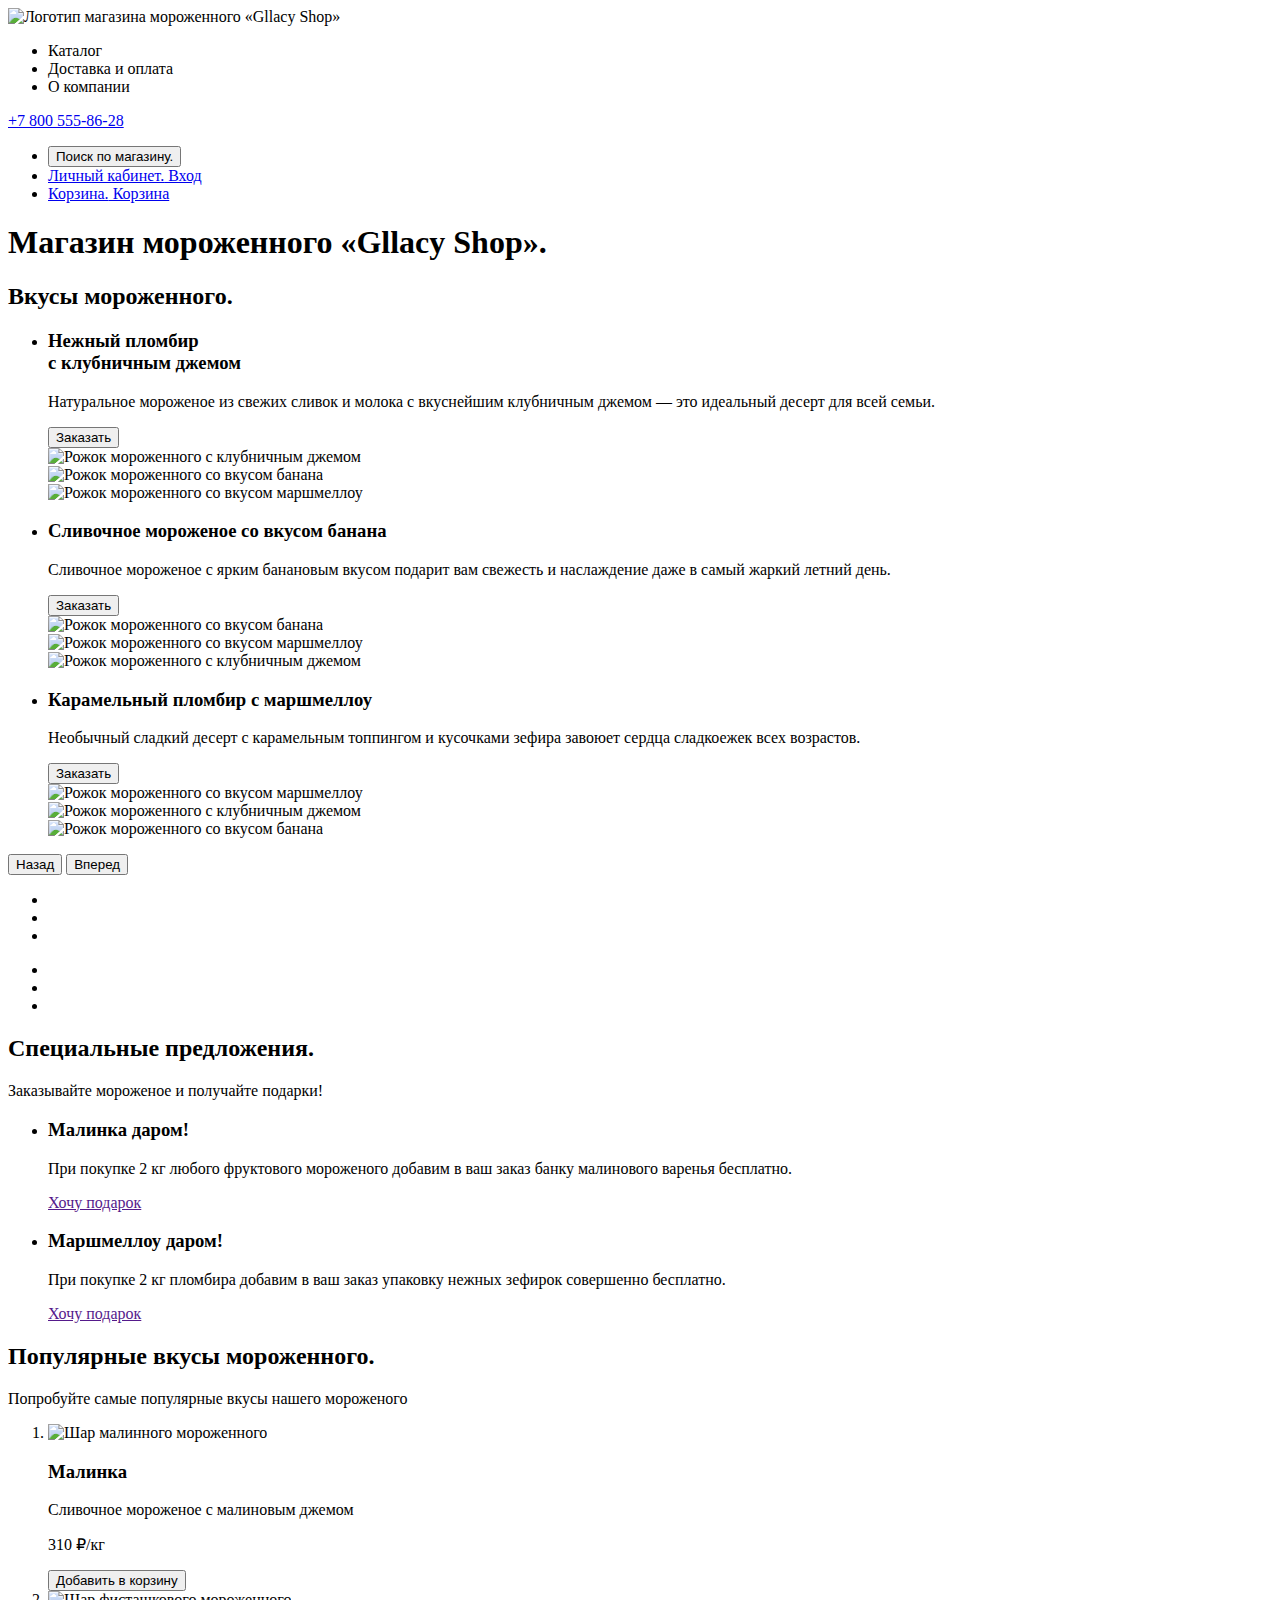
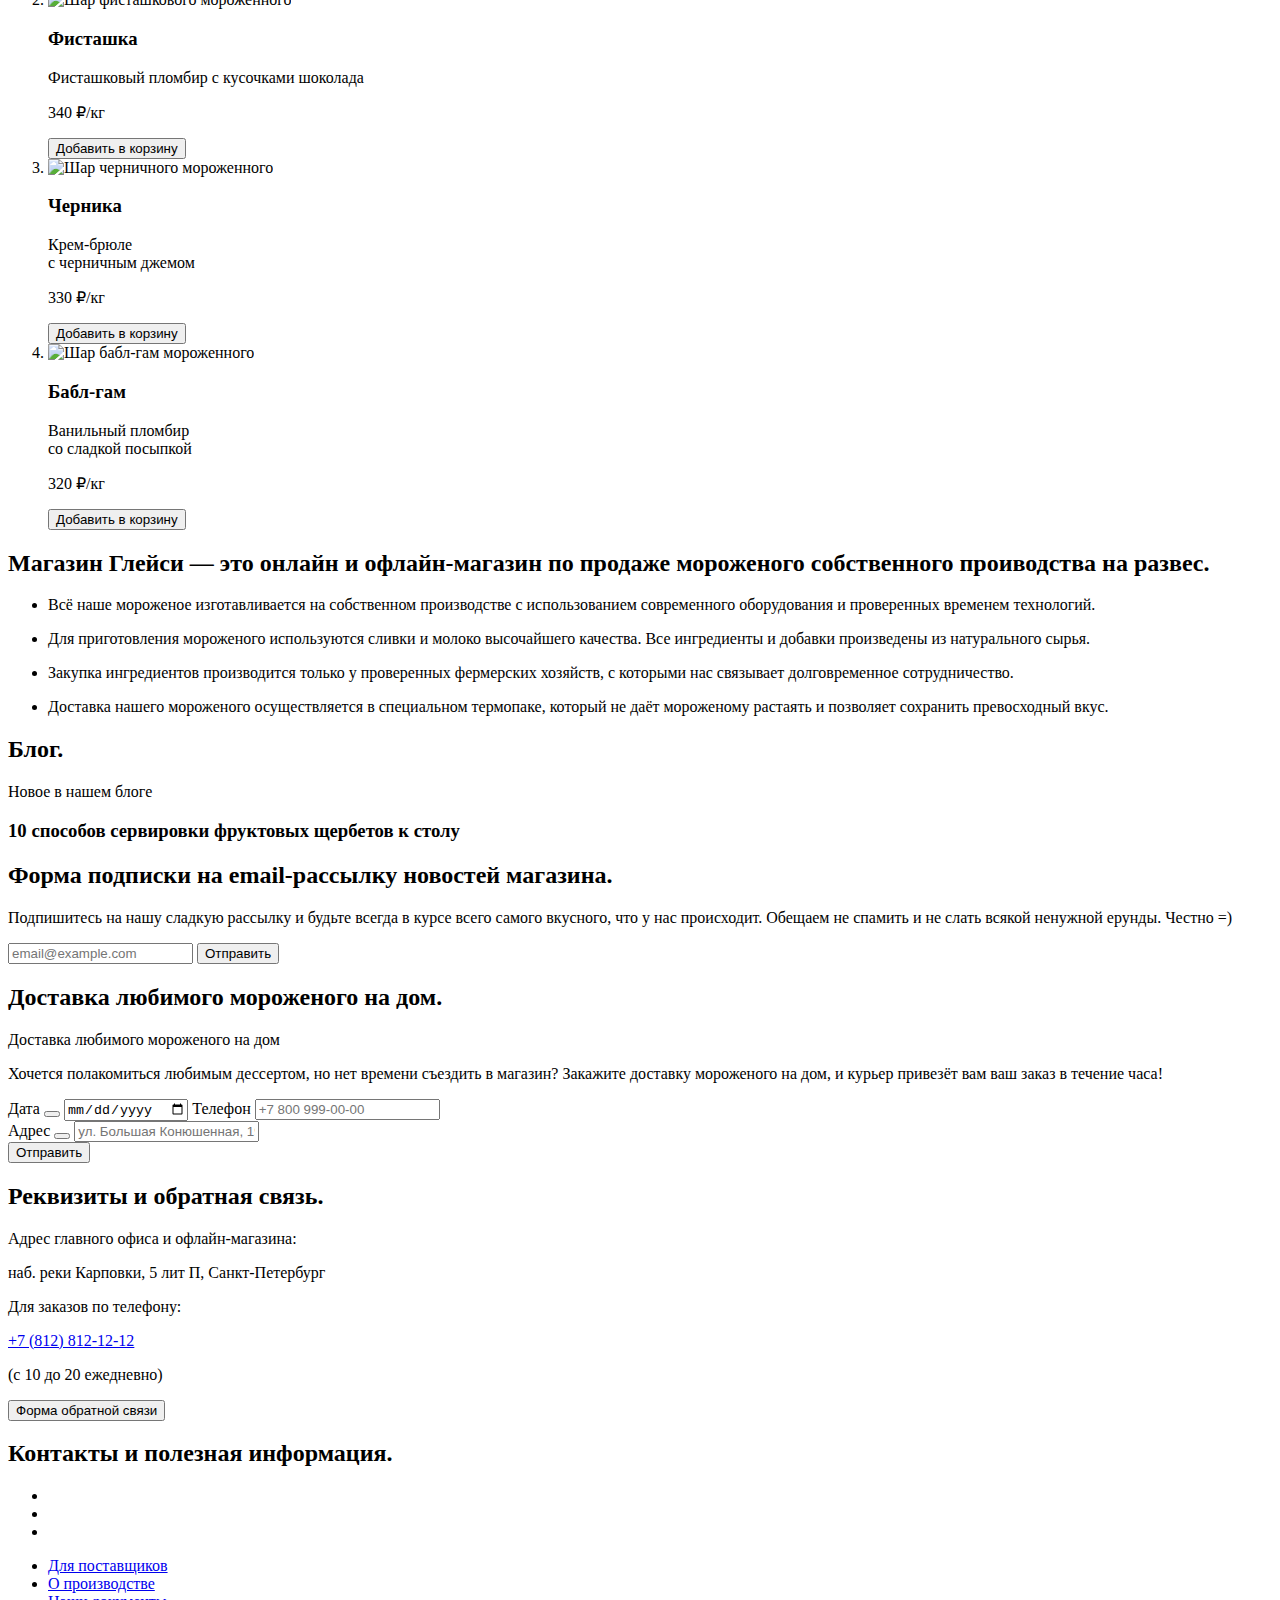
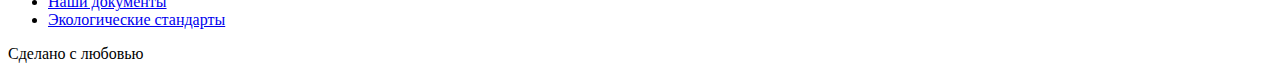
==== index.html @ 9c063681 "Разметка главной страницы" ====
<!DOCTYPE html>
<html lang="ru">

<head>
  <meta charset="utf-8">
  <title>Глейси</title>
  <link rel="stylesheet" href="#">
</head>
<body>

<header class="main-header">
  <a><img src="" width="137" height="56" alt="Логотип магазина мороженного «Gllacy Shop»"></a>
  <nav>
    <ul>
      <li>Каталог</li>
      <li>Доставка и&nbsp;оплата</li>
      <li>О&nbsp;компании</li>
    </ul>
    <a href="tel:+78005558628">+7 800 555-86-28</a>
    <ul>
      <li><button type="button"><span class="visually-hidden">Поиск по магазину.</span></button></li>
      <li><a href="#"><span class="visually-hidden">Личный кабинет.</span> Вход</a></li>
      <li><a href="#"><span class="visually-hidden">Корзина.</span> Корзина</a></li>
    </ul>
  </nav>
</header>

<main>
  <h1 class="visually-hidden">Магазин мороженного «Gllacy Shop».</h1>
  <section>
    <h2 class="visually-hidden">Вкусы мороженного.</h2>
    <ul>
      <li>
        <div class="wpapper-descriptions">
          <h3>
            Нежный пломбир<br>
            с&nbsp;клубничным джемом
          </h3>
          <p>
            Натуральное мороженое из&nbsp;свежих сливок
            и&nbsp;молока с&nbsp;вкуснейшим клубничным джемом&nbsp;&mdash; это идеальный десерт для всей семьи.
          </p>
          <button type="button">Заказать</button>
        </div>
        <div class="wpapper-img">
          <div class="container-big">
            <img src="" width="" height="" alt="Рожок мороженного с клубничным джемом">
          </div>
          <div class="container-small">
            <img src="" width="" height="" alt="Рожок мороженного со вкусом банана">
          </div>
          <div class="container-small">
            <img src="" width="" height="" alt="Рожок мороженного со вкусом маршмеллоу">
          </div>
        </div>
      </li>
      <li>
        <div class="wpapper-descriptions">
          <h3>
            Сливочное мороженое со&nbsp;вкусом банана
          </h3>
          <p>
            Сливочное мороженое с&nbsp;ярким банановым вкусом подарит вам свежесть и&nbsp;наслаждение даже в&nbsp;самый жаркий летний день.
          </p>
          <button type="button">Заказать</button>
        </div>
        <div class="wpapper-img">
          <div class="container-big">
            <img src="" width="" height="" alt="Рожок мороженного со вкусом банана">
          </div>
          <div class="container-small">
            <img src="" width="" height="" alt="Рожок мороженного со вкусом маршмеллоу">
          </div>
          <div class="container-small">
            <img src="" width="" height="" alt="Рожок мороженного с клубничным джемом">
          </div>
        </div>
      </li>
      <li>
        <div class="wpapper-descriptions">
          <h3>
            Карамельный пломбир
            с&nbsp;маршмеллоу
          </h3>
          <p>
            Необычный сладкий десерт с&nbsp;карамельным топпингом и&nbsp;кусочками зефира завоюет сердца сладкоежек всех возрастов.
          </p>
          <button type="button">Заказать</button>
        </div>
        <div class="wpapper-img">
          <div class="container-big">
            <img src="" width="" height="" alt="Рожок мороженного со вкусом маршмеллоу">
          </div>
          <div class="container-small">
            <img src="" width="" height="" alt="Рожок мороженного с клубничным джемом">
          </div>
          <div class="container-small">
            <img src="" width="" height="" alt="Рожок мороженного со вкусом банана">
          </div>
        </div>
      </li>
    </ul>
    <button type="button"><span class="visually-hidden">Назад</span></button>
    <button type="button"><span class="visually-hidden">Вперед</span></button>
    <div class="wrapper-bottom">
      <ul class="pagination">
        <li>
          <a href="#"></a>
        </li>
        <li>
          <a href="#"></a>
        </li>
        <li>
        <a href="#"></a>
      </li>
      </ul>
      <ul class="list-social">
        <li>
          <a href="#" target="_blank" title="Перейти">
            <img src="" width="" height="" alt="">
          </a>
        </li>
        <li>
          <a href="#" target="_blank" title="Перейти">
            <img src="" width="" height="" alt="">
          </a>
        </li>
        <li>
          <a href="#" target="_blank" title="Перейти">
            <img src="" width="" height="" alt="">
          </a>
        </li>
      </ul>
    </div>
  </section>
  <section>
    <h2 class="visually-hidden">Специальные предложения.</h2>
    <p>Заказывайте мороженое и&nbsp;получайте подарки!</p>
    <ul>
      <li>
        <div class="wrapper">
          <h3>Малинка даром!</h3>
          <p>При покупке 2&nbsp;кг любого фруктового мороженого добавим в&nbsp;ваш заказ банку малинового варенья бесплатно.</p>
          <a href="" target="_blank" title="">Хочу подарок</a>
        </div>
      </li>
      <li>
        <div class="wrapper">
          <h3>Маршмеллоу даром!</h3>
          <p>При покупке 2&nbsp;кг пломбира добавим в&nbsp;ваш заказ упаковку нежных зефирок совершенно бесплатно.</p>
          <a href="" target="_blank" title="">Хочу подарок</a>
        </div>
      </li>
    </ul>
  </section>
  <section>
    <h2 class="visually-hidden">Популярные вкусы мороженного.</h2>
    <p>Попробуйте самые популярные вкусы нашего мороженого</p>
    <ol>
      <li>
        <div class="wrapper">
          <img src="" height="" width="" alt="Шар малинного мороженного">
          <h3>
            Малинка
          </h3>
          <p>
            Сливочное мороженое с&nbsp;малиновым джемом
          </p>
          <div>
            <p>310 ₽/кг</p>
            <button type="button"><span class="visually-hidden">Добавить в корзину</span></button>
          </div>
        </div>
      </li>
      <li>
        <div class="wrapper">
          <img src="" height="" width="" alt="Шар фисташкового мороженного">
          <h3>
            Фисташка
          </h3>
          <p>
            Фисташковый пломбир с&nbsp;кусочками шоколада
          </p>
          <div>
            <p>340 ₽/кг</p>
            <button type="button"><span class="visually-hidden">Добавить в корзину</span></button>
          </div>
        </div>
      </li>
      <li>
        <div class="wrapper">
          <img src="" height="" width="" alt="Шар черничного мороженного">
          <h3>
            Черника
          </h3>
          <p>
            Крем-брюле<br>
            с&nbsp;черничным джемом
          </p>
          <div>
            <p>330 ₽/кг</p>
            <button type="button"><span class="visually-hidden">Добавить в корзину</span></button>
          </div>
        </div>
      </li>
      <li>
        <div class="wrapper">
          <img src="" height="" width="" alt="Шар бабл-гам мороженного">
          <h3>
            Бабл-гам
          </h3>
          <p>
            Ванильный пломбир<br>
            со&nbsp;сладкой посыпкой
          </p>
          <div>
            <p>320 ₽/кг</p>
            <button type="button"><span class="visually-hidden">Добавить в корзину</span></button>
          </div>
        </div>
      </li>
    </ol>
  </section>
  <section>
    <div class="wrapper">
      <h2>Магазин Глейси&nbsp;&mdash; это онлайн и&nbsp;офлайн-магазин по&nbsp;продаже мороженого собственного проиводства на&nbsp;развес.</h2>
      <ul>
        <li>
          <p>
            Всё наше мороженое изготавливается на&nbsp;собственном производстве с&nbsp;использованием современного оборудования и&nbsp;проверенных временем технологий.
          </p>
        </li>
        <li>
          <p>
            Для приготовления мороженого используются сливки и&nbsp;молоко высочайшего качества. Все ингредиенты
            и&nbsp;добавки произведены из&nbsp;натурального сырья.
          </p>
        </li>
        <li>
          <p>
            Закупка ингредиентов производится только
            у&nbsp;проверенных фермерских хозяйств, с&nbsp;которыми
            нас связывает долговременное сотрудничество.
          </p>
        </li>
        <li>
          <p>
            Доставка нашего мороженого осуществляется в&nbsp;специальном термопаке, который не&nbsp;даёт мороженому растаять и&nbsp;позволяет сохранить превосходный вкус.
          </p>
        </li>
      </ul>
    </div>
  </section>
  <div>
    <article>
      <h2 class="visually-hidden">Блог.</h2>
      <div class="wrapper">
        <p>Новое в&nbsp;нашем блоге</p>
        <h3>10&nbsp;способов сервировки фруктовых щербетов к&nbsp;столу</h3>
      </div>
    </article>
    <section>
      <h2 class="visually-hidden">Форма подписки на email-рассылку новостей магазина.</h2>
      <div>
        <p>Подпишитесь на&nbsp;нашу сладкую рассылку и&nbsp;будьте всегда
          в&nbsp;курсе всего самого вкусного, что у&nbsp;нас происходит. Обещаем не&nbsp;спамить и&nbsp;не&nbsp;слать всякой ненужной ерунды. Честно =)</p>
      </div>
      <form action="#" method="post">
        <input type="email" placeholder="email@example.com" required>
        <button>Отправить</button>
      </form>
    </section>
  </div>
  <section>
    <h2>Доставка любимого мороженого на&nbsp;дом.</h2>
    <div content="container">
      <div>
        <p>
          Доставка любимого мороженого на&nbsp;дом
        </p>
        <p>
          Хочется полакомиться любимым дессертом, но&nbsp;нет времени съездить в&nbsp;магазин? Закажите доставку мороженого на&nbsp;дом, и&nbsp;курьер привезёт вам ваш заказ в&nbsp;течение часа!
        </p>
      </div>
      <form>
        <div>
          <p></p>
          <div>
            <span>
              <label>Дата</label>
              <button><span class="visually-hidden"></span></button>
            </span>
            <input type="date" placeholder="01.04.2020" required>

            <label>Телефон</label>
            <input type="tel" placeholder="+7 800 999-00-00">
          </div>
          <div>
            <span>
              <label>Адрес</label>
              <button><span class="visually-hidden"></span></button>
            </span>
            <input type="text" placeholder="ул. Большая Конюшенная, 19/8" required>
          </div>
          <button>Отправить</button>
        </div>
      </form>
    </div>
  </section>
  <section>
    <h2 class="visually-hidden">Реквизиты и обратная связь.</h2>
    <div class="content">
      <div class="wrapper">
        <p>Адрес главного офиса и&nbsp;офлайн-магазина:</p>
        <p>наб. реки Карповки, 5&nbsp;лит П, Санкт-Петербург</p>
        <p>Для заказов по телефону:</p>
        <a href="tel:+78128121212">+7 (812) 812-12-12</a>
        <p>(с&nbsp;10&nbsp;до&nbsp;20&nbsp;ежедневно)</p>
        <button type="button">Форма обратной связи</button>
      </div>
    </div>
  </section>
</main>

<footer class="main-footer">
  <h2 class="visually-hidden">Контакты и полезная информация.</h2>
  <ul>
    <li>
      <a href="#" target="_blank" title="Перейти">
        <span class="visually-hidden"></span>
        <img src="" width="" height="" alt="">
      </a>
    </li>
    <li>
      <a href="#" target="_blank" title="Перейти">
        <span class="visually-hidden"></span>
        <img src="" width="" height="" alt="">
      </a>
    </li>
    <li>
      <a href="#" target="_blank" title="Перейти">
        <span class="visually-hidden"></span>
        <img src="" width="" height="" alt="">
      </a>
    </li>
  </ul>
  <ul>
    <li><a href="#" target="_blank" title="Перейти">Для поставщиков</a></li>
    <li><a href="#" target="_blank" title="Перейти">О производстве</a></li>
    <li><a href="#" target="_blank" title="Перейти">Наши документы</a></li>
    <li><a href="#" target="_blank" title="Перейти">Экологические стандарты</a></li>
  </ul>
  <div>Сделано с любовью</div>
</footer>

</body>
</html>
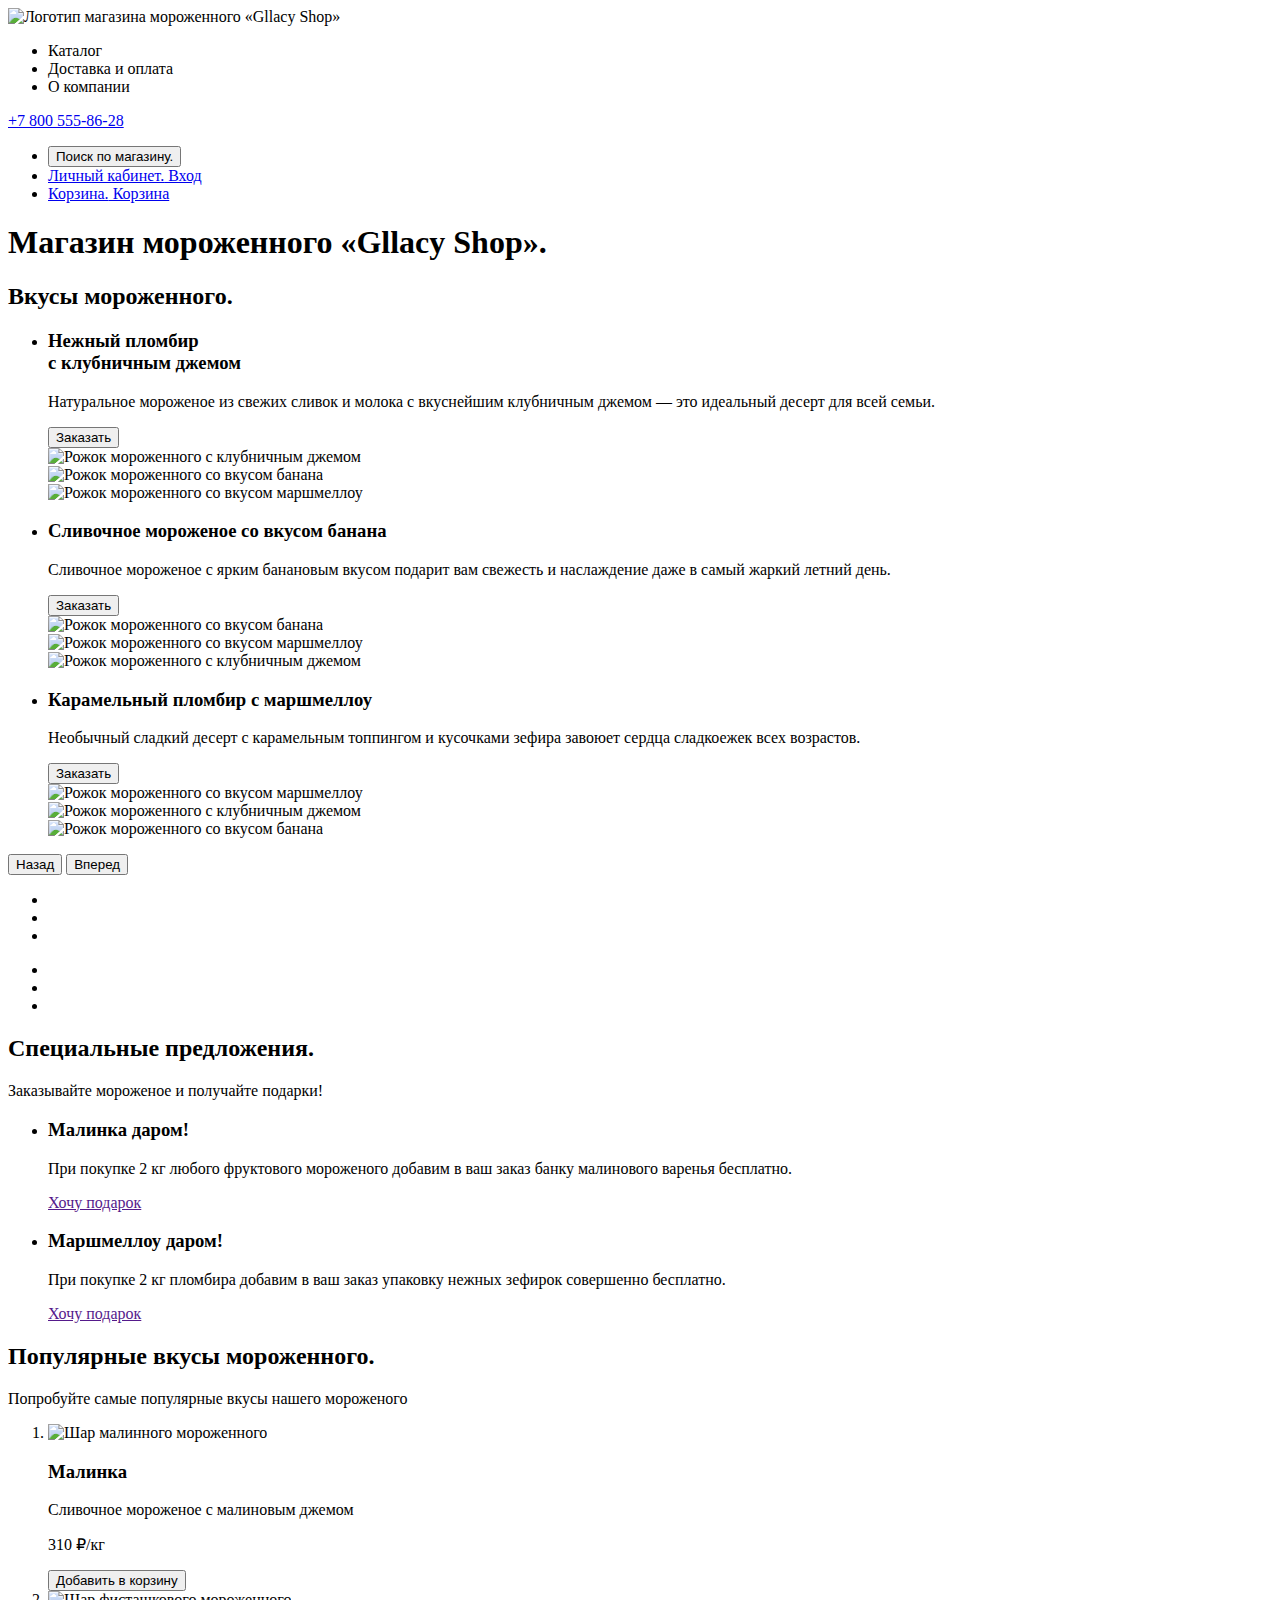
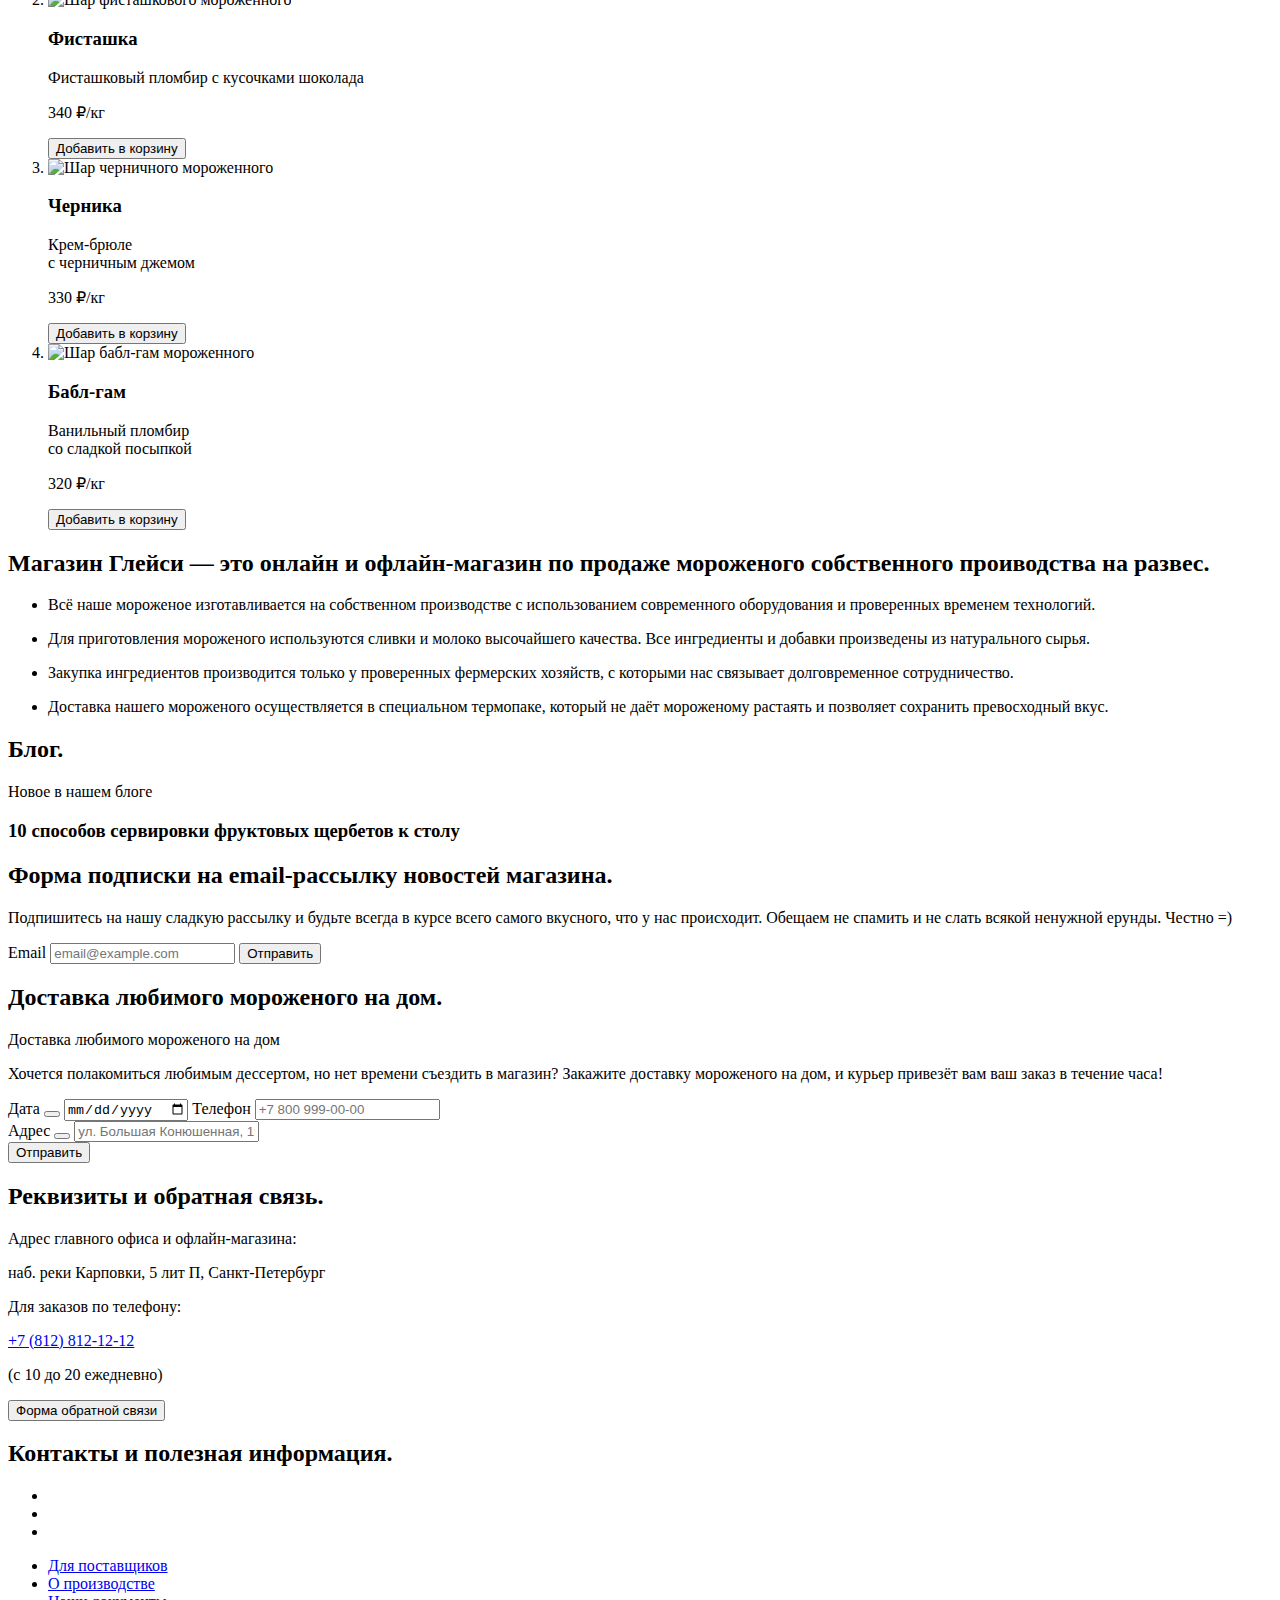
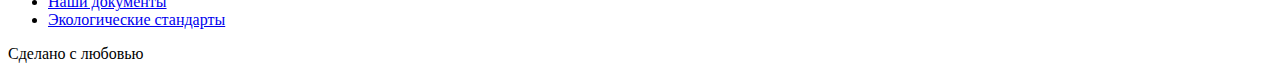
==== commit dba458af: "Разметка каталога" ====
--- a/index.html
+++ b/index.html
@@ -266,6 +266,7 @@
           в&nbsp;курсе всего самого вкусного, что у&nbsp;нас происходит. Обещаем не&nbsp;спамить и&nbsp;не&nbsp;слать всякой ненужной ерунды. Честно =)</p>
       </div>
       <form action="#" method="post">
+        <label class="visually-hidden">Email</label>
         <input type="email" placeholder="email@example.com" required>
         <button>Отправить</button>
       </form>
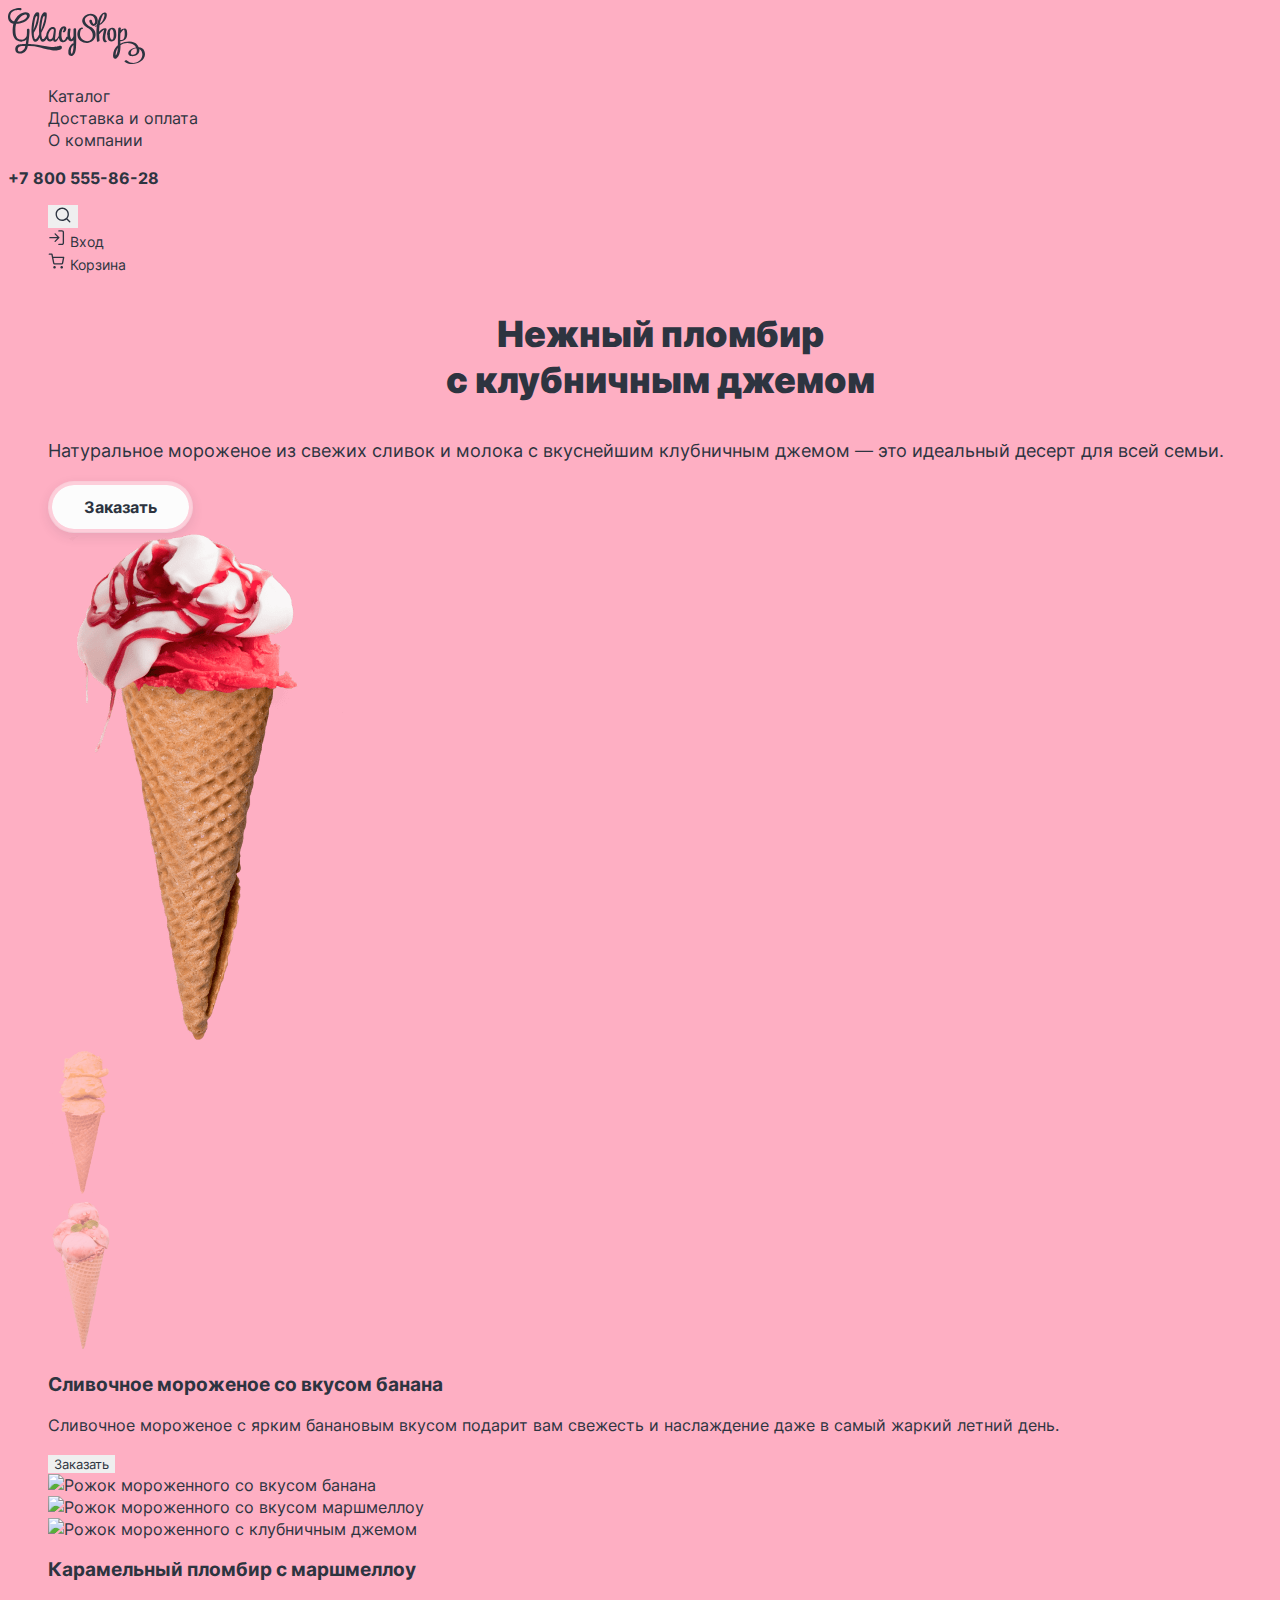
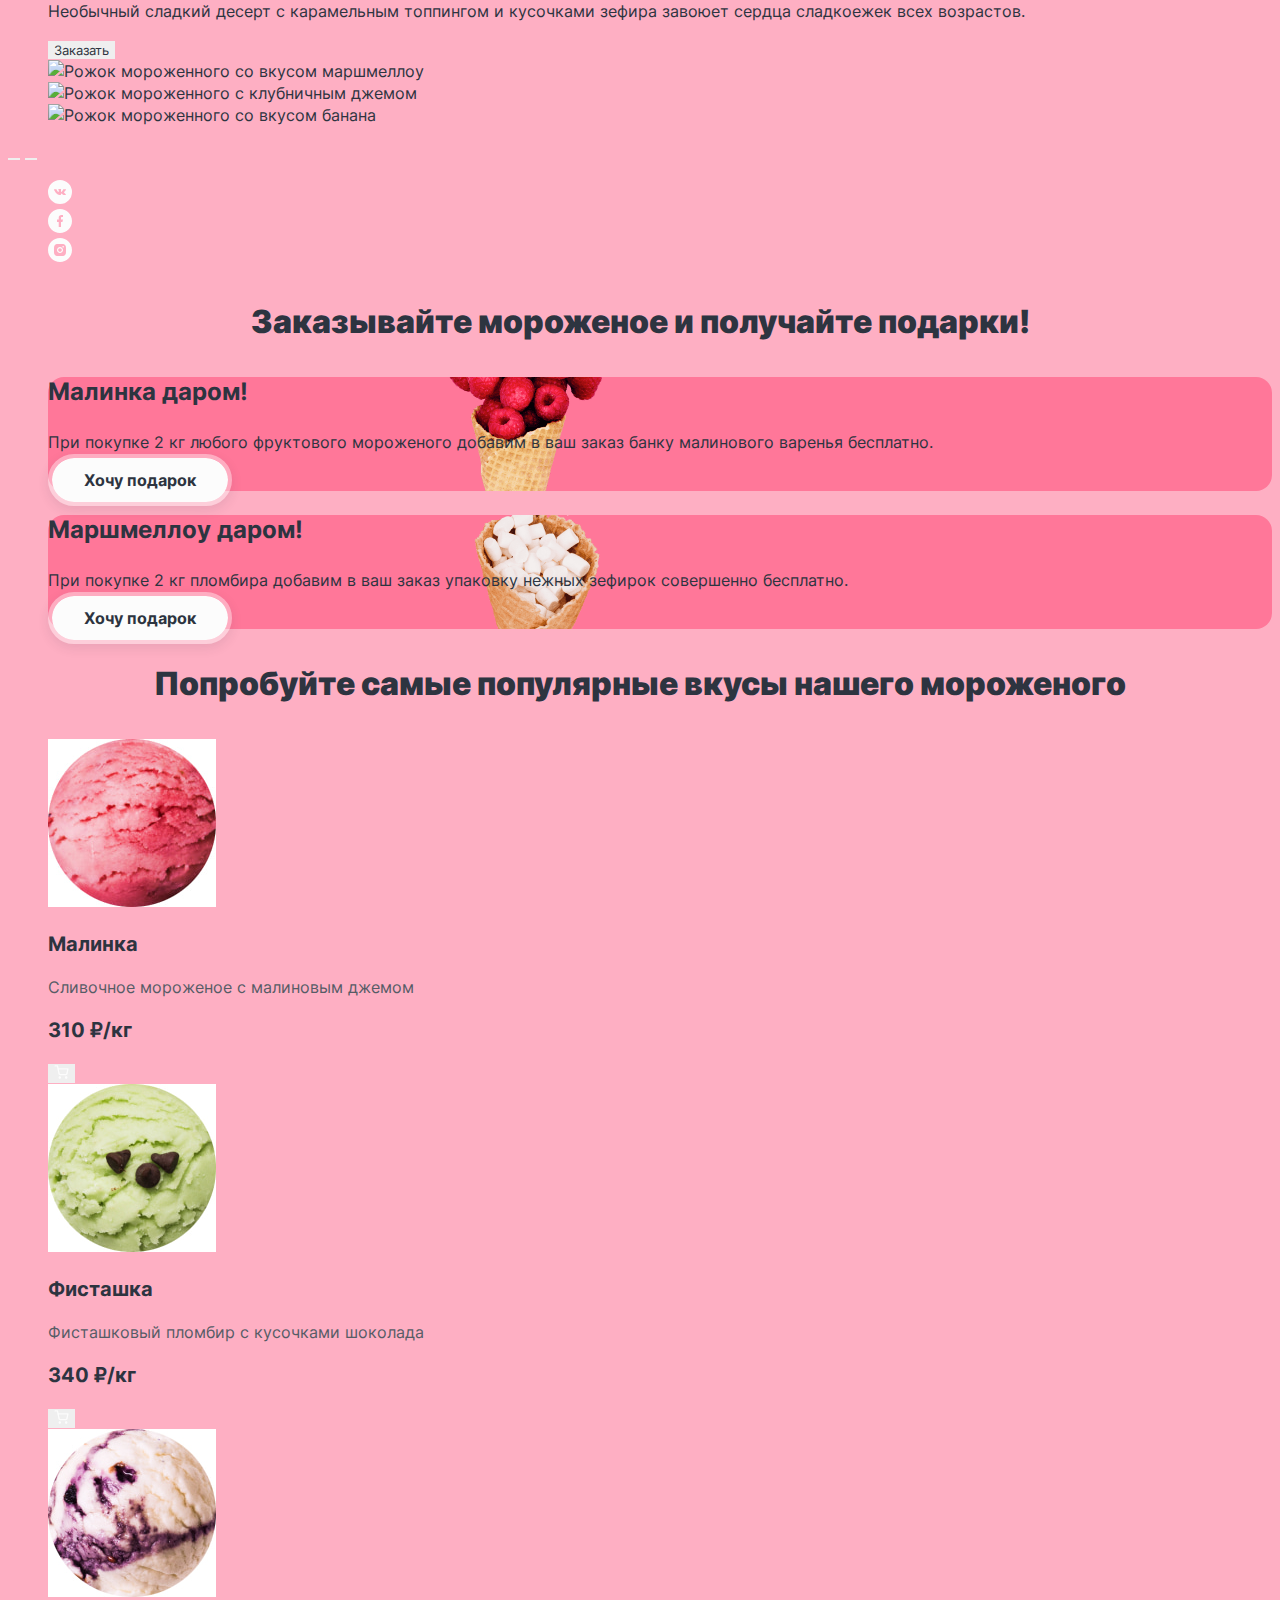
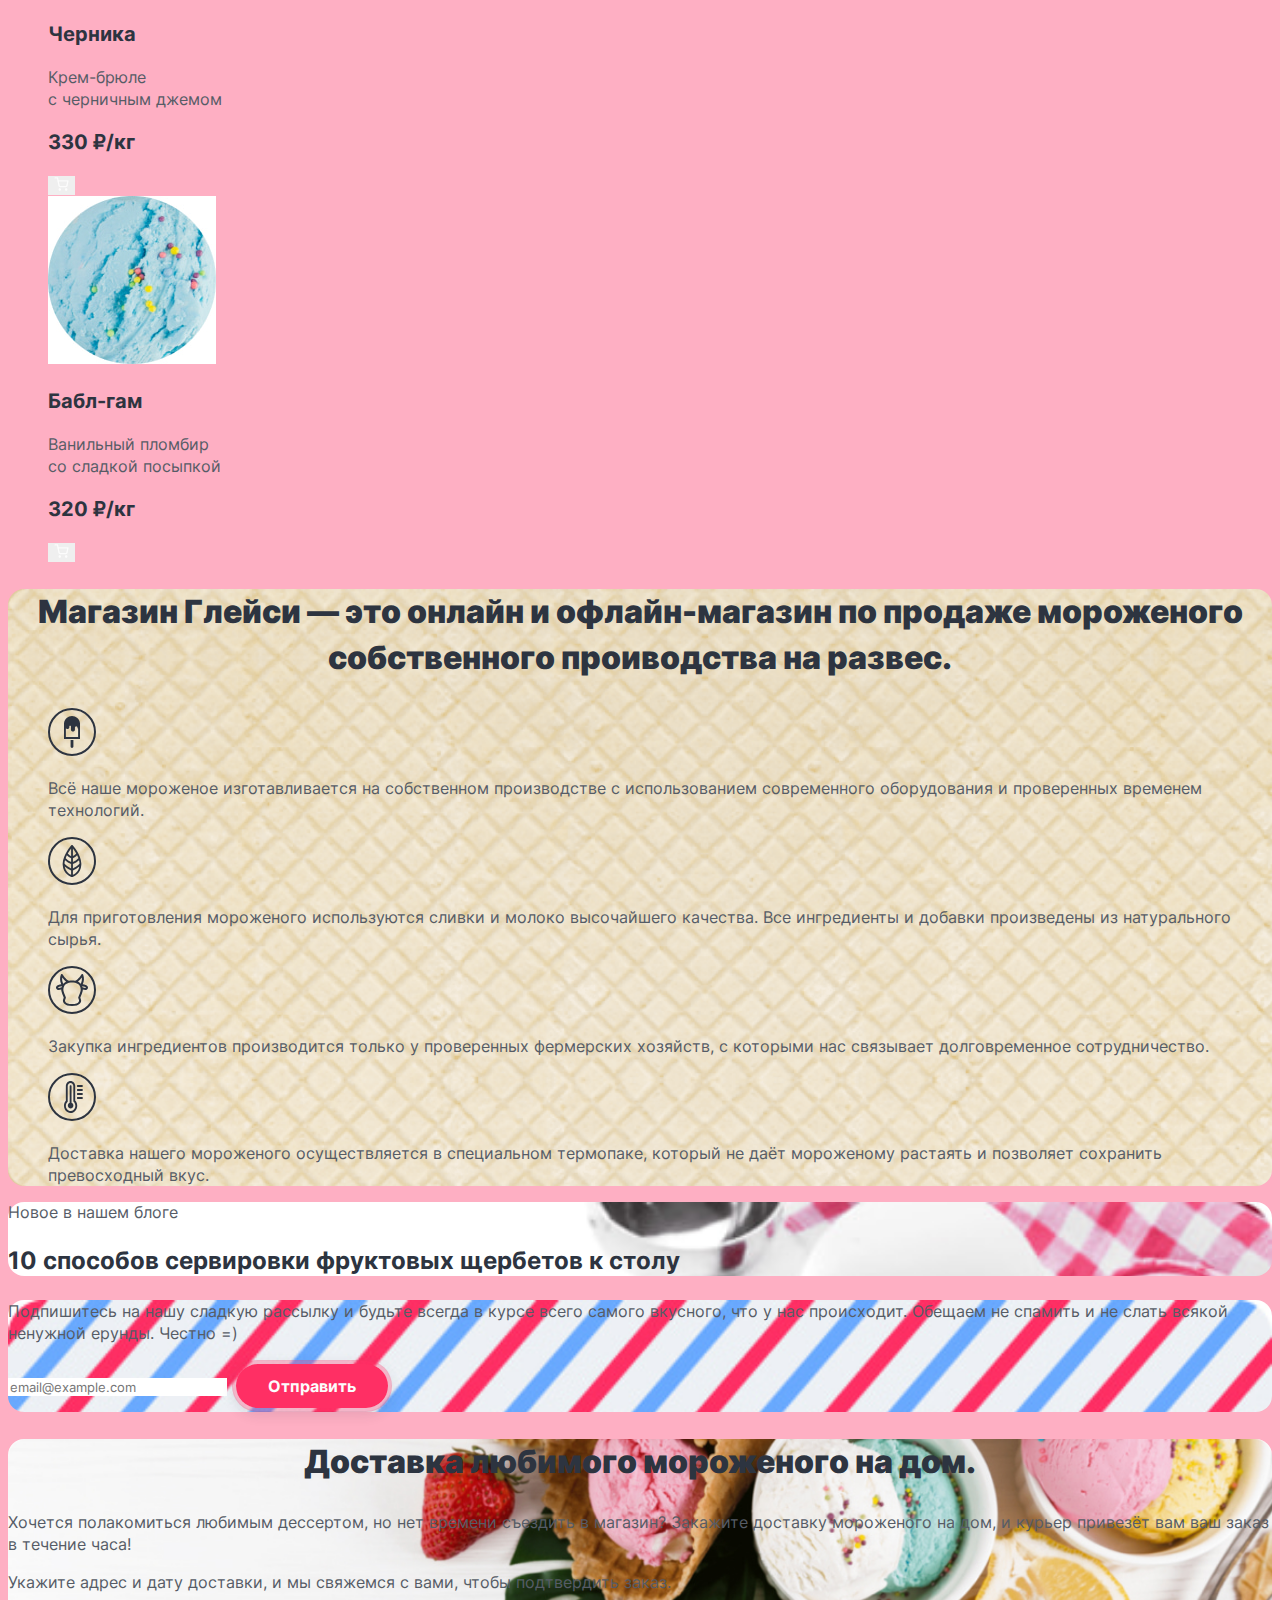
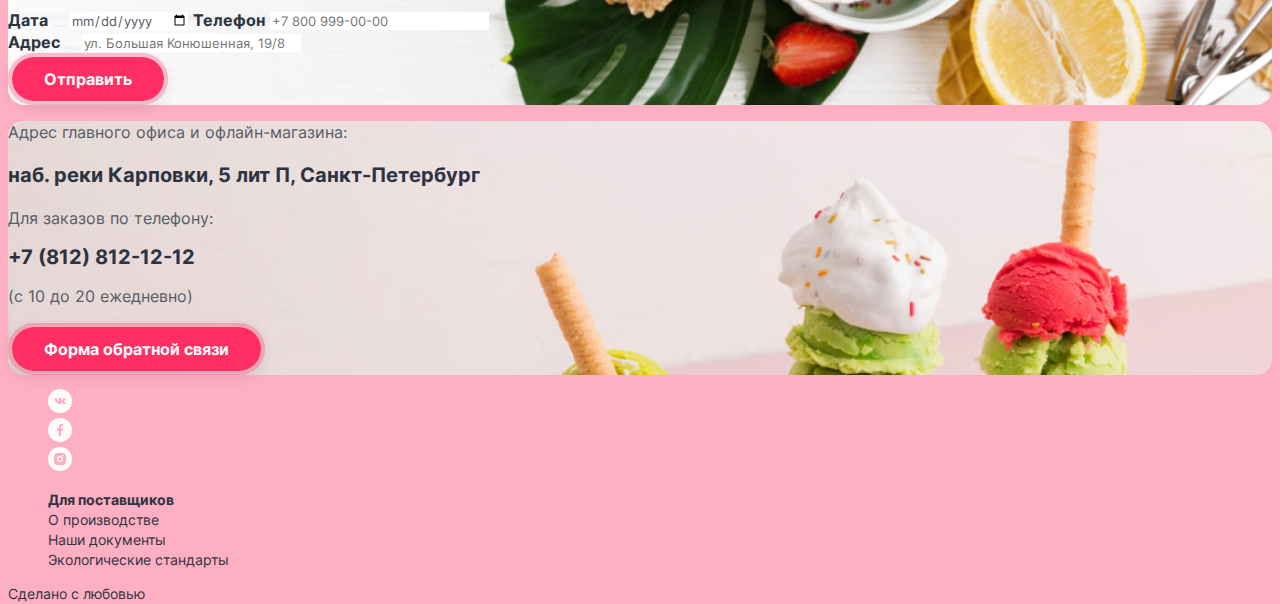
==== commit 6c664801: "Подключение графики и шрифтов" ====
--- a/index.html
+++ b/index.html
@@ -4,53 +4,89 @@
 <head>
   <meta charset="utf-8">
   <title>Глейси</title>
-  <link rel="stylesheet" href="#">
+  <link rel="stylesheet" href="css/styles.css">
 </head>
 <body>
 
 <header class="main-header">
-  <a><img src="" width="137" height="56" alt="Логотип магазина мороженного «Gllacy Shop»"></a>
-  <nav>
-    <ul>
-      <li>Каталог</li>
-      <li>Доставка и&nbsp;оплата</li>
-      <li>О&nbsp;компании</li>
+  <a>
+    <img src="img/logo.svg" width="137" height="56" alt="Логотип магазина мороженного «Gllacy Shop»">
+  </a>
+  <nav class="navigation">
+    <ul class="navigation-list">
+      <li class="navigation-item">
+        <a href="catalog.html" class="navigation-link">
+        Каталог
+        </a>
+      </li>
+      <li class="navigation-item">
+        <a href="#" class="navigation-link">
+        Доставка и&nbsp;оплата
+        </a>
+      </li>
+      <li class="navigation-item">
+        <a href="#" class="navigation-link">
+        О&nbsp;компании
+        </a>
+      </li>
     </ul>
-    <a href="tel:+78005558628">+7 800 555-86-28</a>
-    <ul>
-      <li><button type="button"><span class="visually-hidden">Поиск по магазину.</span></button></li>
-      <li><a href="#"><span class="visually-hidden">Личный кабинет.</span> Вход</a></li>
-      <li><a href="#"><span class="visually-hidden">Корзина.</span> Корзина</a></li>
+    <a class="navigation-link phone" href="tel:+78005558628">+7 800 555-86-28</a>
+    <ul class="user-navigation">
+      <li class="user-navigation-item">
+        <button type="button"><svg width="18" height="18" fill="none" xmlns="http://www.w3.org/2000/svg">
+          <path fill-rule="evenodd" clip-rule="evenodd" d="M2.9129 8.2462c0-2.9455 2.3878-5.3333 5.3333-5.3333 2.9455 0 5.3333 2.3878 5.3333 5.3333 0 1.4393-.57 2.7453-1.4967 3.7048a.6553.6553 0 0 0-.0705.0614.6553.6553 0 0 0-.0614.0705c-.9594.9266-2.2655 1.4967-3.7047 1.4967-2.9455 0-5.3333-2.3878-5.3333-5.3333Zm9.5524 5.162c-1.1492.9405-2.6183 1.5047-4.2191 1.5047-3.6819 0-6.6667-2.9848-6.6667-6.6667 0-3.6818 2.9848-6.6666 6.6667-6.6666 3.6819 0 6.6667 2.9848 6.6667 6.6666 0 1.601-.5643 3.07-1.5048 4.2192l2.8095 2.8095a.6667.6667 0 0 1-.9428.9428l-2.8095-2.8095Z" fill="#2D3440"/>
+        </svg>
+        <span class="visually-hidden">Поиск по магазину.</span>
+        </button>
+      </li>
+      <li class="user-navigation-item">
+        <a href="#" class="user-navigation-link">
+        <svg width="18" height="18" fill="none" xmlns="http://www.w3.org/2000/svg">
+          <path fill-rule="evenodd" clip-rule="evenodd" d="M10.2084 1.875c0-.36819.2985-.66667.6666-.66667h3c.5747 0 1.1258.22828 1.5321.6346.4063.40633.6346.95743.6346 1.53207v10.5c0 .5746-.2283 1.1257-.6346 1.5321-.4063.4063-.9574.6346-1.5321.6346h-3c-.3681 0-.6666-.2985-.6666-.6667 0-.3682.2985-.6667.6666-.6667h3c.2211 0 .433-.0878.5893-.244.1563-.1563.2441-.3683.2441-.5893v-10.5c0-.22101-.0878-.43298-.2441-.58926-.1563-.15628-.3682-.24407-.5893-.24407h-3c-.3681 0-.6666-.29848-.6666-.66667ZM6.65359 4.40359c.26035-.26035.68246-.26035.94281 0l3.7454 3.74544c.1234.12099.1999.28954.1999.47597 0 .18643-.0765.35499-.1999.47598L7.5964 12.8464c-.26035.2604-.68246.2604-.94281 0-.26035-.2603-.26035-.6825 0-.9428l2.61193-2.61193H1.87504c-.36819 0-.66667-.29848-.66667-.66667 0-.36819.29848-.66667.66667-.66667h7.39048L6.65359 5.3464c-.26035-.26035-.26035-.68246 0-.94281Z" fill="#2D3440"/>
+        </svg>
+        <span class="visually-hidden">Личный кабинет.</span>
+        Вход
+      </a>
+      </li>
+      <li class="user-navigation-item">
+        <a href="#" class="user-navigation-link">
+          <svg width="18" height="18" fill="none" xmlns="http://www.w3.org/2000/svg">
+            <path fill-rule="evenodd" clip-rule="evenodd" d="M1.31254 1.48959c-.368189 0-.666666.29847-.666666.66666s.298477.66667.666666.66667h2.06099l.53966 2.69628c.00293.0188.00666.03734.01113.05559l1.08876 5.43981.00012.0005c.09018.4534.33688.8606.69696 1.1505.35838.2885.80636.4424 1.26623.4353h6.32471c.4599.0071.9079-.1468 1.2662-.4353.3603-.29.607-.6975.6971-1.151l.001-.005 1.043-5.46915c.0372-.19517-.0146-.39677-.1412-.54985-.1267-.15309-.315-.2417-.5137-.2417H5.11879l-.5451-2.72349c-.06236-.31157-.33595-.53582-.6537-.53582H1.31254Zm5.00814 9.26421-.93502-4.67157h9.46204l-.8915 4.67467c-.0294.1458-.109.2767-.2249.37-.1165.0938-.2622.1436-.4117.1407v-.0001H6.9707v-.0001l-.01277.0002c-.14949.0029-.29522-.0469-.41169-.1407-.11646-.0937-.19624-.2254-.22537-.3721l-.00019-.001Zm-1.11025 4.4398c0-.7279.59012-1.3181 1.31807-1.3181.72794 0 1.31806.5902 1.31806 1.3181 0 .728-.59012 1.3181-1.31806 1.3181-.72795 0-1.31807-.5901-1.31807-1.3181Zm7.16997 0c0-.7279.5901-1.3181 1.3181-1.3181.7279 0 1.3181.5902 1.3181 1.3181 0 .728-.5902 1.3181-1.3181 1.3181-.728 0-1.3181-.5901-1.3181-1.3181Z" fill="#2D3440"/>
+          </svg>
+          <span class="visually-hidden">Корзина.</span>
+          Корзина
+        </a>
+      </li>
     </ul>
   </nav>
 </header>
 
 <main>
   <h1 class="visually-hidden">Магазин мороженного «Gllacy Shop».</h1>
-  <section>
+  <section class="ice-cream-slider">
     <h2 class="visually-hidden">Вкусы мороженного.</h2>
     <ul>
       <li>
-        <div class="wpapper-descriptions">
-          <h3>
+        <div class="ice-cream-slider__wpapper">
+          <h3 class="ice-cream-slider__title title">
             Нежный пломбир<br>
             с&nbsp;клубничным джемом
           </h3>
-          <p>
+          <p class="ice-cream-slider__text">
             Натуральное мороженое из&nbsp;свежих сливок
             и&nbsp;молока с&nbsp;вкуснейшим клубничным джемом&nbsp;&mdash; это идеальный десерт для всей семьи.
           </p>
-          <button type="button">Заказать</button>
+          <button type="button" class="button-white button">Заказать</button>
         </div>
         <div class="wpapper-img">
           <div class="container-big">
-            <img src="" width="" height="" alt="Рожок мороженного с клубничным джемом">
-          </div>
-          <div class="container-small">
-            <img src="" width="" height="" alt="Рожок мороженного со вкусом банана">
-          </div>
-          <div class="container-small">
-            <img src="" width="" height="" alt="Рожок мороженного со вкусом маршмеллоу">
+            <img src="img/strawberry-cone.png" width="306" height="507" alt="Рожок мороженного с клубничным джемом">
+          </div>
+          <div class="container-small">
+            <img src="img/banana-cone.png" width="66" height="150" alt="Рожок мороженного со вкусом банана">
+          </div>
+          <div class="container-small">
+            <img src="img/caramel-cone.png" width="66" height="150" alt="Рожок мороженного со вкусом маршмеллоу">
           </div>
         </div>
       </li>
@@ -117,80 +153,93 @@
       <ul class="list-social">
         <li>
           <a href="#" target="_blank" title="Перейти">
-            <img src="" width="" height="" alt="">
+            <span class="visually-hidden">Вконтакте</span>
+            <img src="img/icons/vk.svg" width="24" height="24" alt="Вконтакте">
           </a>
         </li>
         <li>
           <a href="#" target="_blank" title="Перейти">
-            <img src="" width="" height="" alt="">
+            <span class="visually-hidden">Фейсбук</span>
+            <img src="img/icons/facebook.svg" width="24" height="24" alt="Фейсбук">
           </a>
         </li>
         <li>
           <a href="#" target="_blank" title="Перейти">
-            <img src="" width="" height="" alt="">
+            <span class="visually-hidden">Инстаграм</span>
+            <img src="img/icons/instagram.svg" width="24" height="24" alt="Инстаграм">
           </a>
         </li>
       </ul>
     </div>
   </section>
-  <section>
+  <section class="promotion">
     <h2 class="visually-hidden">Специальные предложения.</h2>
-    <p>Заказывайте мороженое и&nbsp;получайте подарки!</p>
+    <p class="title">Заказывайте мороженое и&nbsp;получайте подарки!</p>
     <ul>
+      <li class="promotion__container promotion__container__first">
+        <div class="">
+          <h3 class="promotion__header">Малинка даром!</h3>
+          <p class="promotion__text">При покупке 2&nbsp;кг любого фруктового мороженого добавим в&nbsp;ваш заказ банку малинового варенья бесплатно.</p>
+          <a href="#" target="_blank" title="Перейти" class="button-white button">Хочу подарок</a>
+        </div>
+      </li>
+      <li class="promotion__container promotion__container__second">
+        <div class="">
+          <h3 class="promotion__header">Маршмеллоу даром!</h3>
+          <p class="promotion__text">При покупке 2&nbsp;кг пломбира добавим в&nbsp;ваш заказ упаковку нежных зефирок совершенно бесплатно.</p>
+          <a href="#" target="_blank" title="Перейти" class="button-white button">Хочу подарок</a>
+        </div>
+      </li>
+    </ul>
+  </section>
+  <section class="popular-flavors">
+    <h2 class="visually-hidden">Популярные вкусы мороженного.</h2>
+    <p class="title">Попробуйте самые популярные вкусы нашего мороженого</p>
+    <ol>
       <li>
         <div class="wrapper">
-          <h3>Малинка даром!</h3>
-          <p>При покупке 2&nbsp;кг любого фруктового мороженого добавим в&nbsp;ваш заказ банку малинового варенья бесплатно.</p>
-          <a href="" target="_blank" title="">Хочу подарок</a>
+          <img src="img/catalog/raspberry-ball.jpg" height="168" width="168" alt="Шар малинного мороженного">
+          <h3 class="popular-flavors__header">
+            Малинка
+          </h3>
+          <p>
+            Сливочное мороженое с&nbsp;малиновым джемом
+          </p>
+          <div>
+            <p class="popular-flavors__price">310 ₽/кг</p>
+            <button type="button">
+              <svg width="15" height="14" fill="none" xmlns="http://www.w3.org/2000/svg">
+                <path fill-rule="evenodd" clip-rule="evenodd" d="M1.16667.25C.798477.25.5.548477.5.916667c0 .368193.298477.666663.66667.666663h1.77127l.46743 2.33539c.00284.01795.00639.03566.01063.0531l.96738 4.83333.00012.00056c.08356.42001.31212.79728.64571 1.06582.3319.26717.74674.40977 1.17262.40327h5.62067c.4259.0065.8408-.1361 1.1727-.40327.3337-.26866.5623-.64615.6458-1.06638l.001-.00499.9271-4.86144c.0372-.19517-.0146-.39677-.1412-.54985-.1267-.15309-.315-.24171-.5137-.24171H4.61072L4.1381.785829C4.07574.474257 3.80215.25 3.4844.25H1.16667Zm4.52431 8.29444L4.87759 4.4805h8.23081l-.7756 4.06686c-.0228.11252-.0843.21354-.1737.28555-.09.07244-.2026.11092-.3181.10871v-.00013H6.19614v-.00012l-.01277.00025c-.1155.00221-.22809-.03627-.31807-.10871-.08999-.07243-.15162-.17421-.17413-.28751l-.00019-.00096ZM4.55739 12.5054c0-.6879.55771-1.2457 1.24568-1.2457.68798 0 1.24569.5578 1.24569 1.2457 0 .688-.55771 1.2457-1.24569 1.2457-.68797 0-1.24568-.5577-1.24568-1.2457Zm6.37331 0c0-.6879.5577-1.2457 1.2457-1.2457.688 0 1.2457.5578 1.2457 1.2457 0 .688-.5577 1.2457-1.2457 1.2457-.688 0-1.2457-.5577-1.2457-1.2457Z" fill="#FCFCFC"/>
+              </svg>
+              <span class="visually-hidden">Добавить в корзину</span>
+            </button>
+          </div>
         </div>
       </li>
       <li>
         <div class="wrapper">
-          <h3>Маршмеллоу даром!</h3>
-          <p>При покупке 2&nbsp;кг пломбира добавим в&nbsp;ваш заказ упаковку нежных зефирок совершенно бесплатно.</p>
-          <a href="" target="_blank" title="">Хочу подарок</a>
-        </div>
-      </li>
-    </ul>
-  </section>
-  <section>
-    <h2 class="visually-hidden">Популярные вкусы мороженного.</h2>
-    <p>Попробуйте самые популярные вкусы нашего мороженого</p>
-    <ol>
+          <img src="img/catalog/pistachio-ball.jpg" height="168" width="168" alt="Шар фисташкового мороженного">
+          <h3 class="popular-flavors__header">
+            Фисташка
+          </h3>
+          <p>
+            Фисташковый пломбир с&nbsp;кусочками шоколада
+          </p>
+          <div>
+            <p class="popular-flavors__price">340 ₽/кг</p>
+            <button type="button">
+              <svg width="15" height="14" fill="none" xmlns="http://www.w3.org/2000/svg">
+                <path fill-rule="evenodd" clip-rule="evenodd" d="M1.16667.25C.798477.25.5.548477.5.916667c0 .368193.298477.666663.66667.666663h1.77127l.46743 2.33539c.00284.01795.00639.03566.01063.0531l.96738 4.83333.00012.00056c.08356.42001.31212.79728.64571 1.06582.3319.26717.74674.40977 1.17262.40327h5.62067c.4259.0065.8408-.1361 1.1727-.40327.3337-.26866.5623-.64615.6458-1.06638l.001-.00499.9271-4.86144c.0372-.19517-.0146-.39677-.1412-.54985-.1267-.15309-.315-.24171-.5137-.24171H4.61072L4.1381.785829C4.07574.474257 3.80215.25 3.4844.25H1.16667Zm4.52431 8.29444L4.87759 4.4805h8.23081l-.7756 4.06686c-.0228.11252-.0843.21354-.1737.28555-.09.07244-.2026.11092-.3181.10871v-.00013H6.19614v-.00012l-.01277.00025c-.1155.00221-.22809-.03627-.31807-.10871-.08999-.07243-.15162-.17421-.17413-.28751l-.00019-.00096ZM4.55739 12.5054c0-.6879.55771-1.2457 1.24568-1.2457.68798 0 1.24569.5578 1.24569 1.2457 0 .688-.55771 1.2457-1.24569 1.2457-.68797 0-1.24568-.5577-1.24568-1.2457Zm6.37331 0c0-.6879.5577-1.2457 1.2457-1.2457.688 0 1.2457.5578 1.2457 1.2457 0 .688-.5577 1.2457-1.2457 1.2457-.688 0-1.2457-.5577-1.2457-1.2457Z" fill="#FCFCFC"/>
+              </svg>
+              <span class="visually-hidden">Добавить в корзину</span>
+            </button>
+          </div>
+        </div>
+      </li>
       <li>
         <div class="wrapper">
-          <img src="" height="" width="" alt="Шар малинного мороженного">
-          <h3>
-            Малинка
-          </h3>
-          <p>
-            Сливочное мороженое с&nbsp;малиновым джемом
-          </p>
-          <div>
-            <p>310 ₽/кг</p>
-            <button type="button"><span class="visually-hidden">Добавить в корзину</span></button>
-          </div>
-        </div>
-      </li>
-      <li>
-        <div class="wrapper">
-          <img src="" height="" width="" alt="Шар фисташкового мороженного">
-          <h3>
-            Фисташка
-          </h3>
-          <p>
-            Фисташковый пломбир с&nbsp;кусочками шоколада
-          </p>
-          <div>
-            <p>340 ₽/кг</p>
-            <button type="button"><span class="visually-hidden">Добавить в корзину</span></button>
-          </div>
-        </div>
-      </li>
-      <li>
-        <div class="wrapper">
-          <img src="" height="" width="" alt="Шар черничного мороженного">
-          <h3>
+          <img src="img/catalog/blueberry-ball.jpg" height="168" width="168" alt="Шар черничного мороженного">
+          <h3 class="popular-flavors__header">
             Черника
           </h3>
           <p>
@@ -198,15 +247,20 @@
             с&nbsp;черничным джемом
           </p>
           <div>
-            <p>330 ₽/кг</p>
-            <button type="button"><span class="visually-hidden">Добавить в корзину</span></button>
+            <p class="popular-flavors__price">330 ₽/кг</p>
+            <button type="button">
+              <svg width="15" height="14" fill="none" xmlns="http://www.w3.org/2000/svg">
+                <path fill-rule="evenodd" clip-rule="evenodd" d="M1.16667.25C.798477.25.5.548477.5.916667c0 .368193.298477.666663.66667.666663h1.77127l.46743 2.33539c.00284.01795.00639.03566.01063.0531l.96738 4.83333.00012.00056c.08356.42001.31212.79728.64571 1.06582.3319.26717.74674.40977 1.17262.40327h5.62067c.4259.0065.8408-.1361 1.1727-.40327.3337-.26866.5623-.64615.6458-1.06638l.001-.00499.9271-4.86144c.0372-.19517-.0146-.39677-.1412-.54985-.1267-.15309-.315-.24171-.5137-.24171H4.61072L4.1381.785829C4.07574.474257 3.80215.25 3.4844.25H1.16667Zm4.52431 8.29444L4.87759 4.4805h8.23081l-.7756 4.06686c-.0228.11252-.0843.21354-.1737.28555-.09.07244-.2026.11092-.3181.10871v-.00013H6.19614v-.00012l-.01277.00025c-.1155.00221-.22809-.03627-.31807-.10871-.08999-.07243-.15162-.17421-.17413-.28751l-.00019-.00096ZM4.55739 12.5054c0-.6879.55771-1.2457 1.24568-1.2457.68798 0 1.24569.5578 1.24569 1.2457 0 .688-.55771 1.2457-1.24569 1.2457-.68797 0-1.24568-.5577-1.24568-1.2457Zm6.37331 0c0-.6879.5577-1.2457 1.2457-1.2457.688 0 1.2457.5578 1.2457 1.2457 0 .688-.5577 1.2457-1.2457 1.2457-.688 0-1.2457-.5577-1.2457-1.2457Z" fill="#FCFCFC"/>
+              </svg>
+              <span class="visually-hidden">Добавить в корзину</span>
+            </button>
           </div>
         </div>
       </li>
       <li>
         <div class="wrapper">
-          <img src="" height="" width="" alt="Шар бабл-гам мороженного">
-          <h3>
+          <img src="img/catalog/bubble_gum-ball.jpg" height="168" width="168" alt="Шар бабл-гам мороженного">
+          <h3 class="popular-flavors__header">
             Бабл-гам
           </h3>
           <p>
@@ -214,29 +268,37 @@
             со&nbsp;сладкой посыпкой
           </p>
           <div>
-            <p>320 ₽/кг</p>
-            <button type="button"><span class="visually-hidden">Добавить в корзину</span></button>
+            <p class="popular-flavors__price">320 ₽/кг</p>
+            <button type="button">
+              <svg width="15" height="14" fill="none" xmlns="http://www.w3.org/2000/svg">
+                <path fill-rule="evenodd" clip-rule="evenodd" d="M1.16667.25C.798477.25.5.548477.5.916667c0 .368193.298477.666663.66667.666663h1.77127l.46743 2.33539c.00284.01795.00639.03566.01063.0531l.96738 4.83333.00012.00056c.08356.42001.31212.79728.64571 1.06582.3319.26717.74674.40977 1.17262.40327h5.62067c.4259.0065.8408-.1361 1.1727-.40327.3337-.26866.5623-.64615.6458-1.06638l.001-.00499.9271-4.86144c.0372-.19517-.0146-.39677-.1412-.54985-.1267-.15309-.315-.24171-.5137-.24171H4.61072L4.1381.785829C4.07574.474257 3.80215.25 3.4844.25H1.16667Zm4.52431 8.29444L4.87759 4.4805h8.23081l-.7756 4.06686c-.0228.11252-.0843.21354-.1737.28555-.09.07244-.2026.11092-.3181.10871v-.00013H6.19614v-.00012l-.01277.00025c-.1155.00221-.22809-.03627-.31807-.10871-.08999-.07243-.15162-.17421-.17413-.28751l-.00019-.00096ZM4.55739 12.5054c0-.6879.55771-1.2457 1.24568-1.2457.68798 0 1.24569.5578 1.24569 1.2457 0 .688-.55771 1.2457-1.24569 1.2457-.68797 0-1.24568-.5577-1.24568-1.2457Zm6.37331 0c0-.6879.5577-1.2457 1.2457-1.2457.688 0 1.2457.5578 1.2457 1.2457 0 .688-.5577 1.2457-1.2457 1.2457-.688 0-1.2457-.5577-1.2457-1.2457Z" fill="#FCFCFC"/>
+              </svg>
+              <span class="visually-hidden">Добавить в корзину</span>
+            </button>
           </div>
         </div>
       </li>
     </ol>
   </section>
   <section>
-    <div class="wrapper">
-      <h2>Магазин Глейси&nbsp;&mdash; это онлайн и&nbsp;офлайн-магазин по&nbsp;продаже мороженого собственного проиводства на&nbsp;развес.</h2>
+    <div class="description-wrapper">
+      <h2 class="title">Магазин Глейси&nbsp;&mdash; это онлайн и&nbsp;офлайн-магазин по&nbsp;продаже мороженого собственного проиводства на&nbsp;развес.</h2>
       <ul>
         <li>
+          <img src="img/icons/ice-cream.svg" width="48" height="48" alt="">
           <p>
             Всё наше мороженое изготавливается на&nbsp;собственном производстве с&nbsp;использованием современного оборудования и&nbsp;проверенных временем технологий.
           </p>
         </li>
         <li>
+          <img src="img/icons/leaf.svg" width="48" height="48" alt="">
           <p>
             Для приготовления мороженого используются сливки и&nbsp;молоко высочайшего качества. Все ингредиенты
             и&nbsp;добавки произведены из&nbsp;натурального сырья.
           </p>
         </li>
         <li>
+          <img src="img/icons/cow.svg" width="48" height="48" alt="">
           <p>
             Закупка ингредиентов производится только
             у&nbsp;проверенных фермерских хозяйств, с&nbsp;которыми
@@ -244,6 +306,7 @@
           </p>
         </li>
         <li>
+          <img src="img/icons/thermometer.svg" width="48" height="48" alt="">
           <p>
             Доставка нашего мороженого осуществляется в&nbsp;специальном термопаке, который не&nbsp;даёт мороженому растаять и&nbsp;позволяет сохранить превосходный вкус.
           </p>
@@ -252,14 +315,14 @@
     </div>
   </section>
   <div>
-    <article>
+    <article class="blog">
       <h2 class="visually-hidden">Блог.</h2>
       <div class="wrapper">
-        <p>Новое в&nbsp;нашем блоге</p>
-        <h3>10&nbsp;способов сервировки фруктовых щербетов к&nbsp;столу</h3>
+        <p class="blog__text">Новое в&nbsp;нашем блоге</p>
+        <h3 class="blog__header">10&nbsp;способов сервировки фруктовых щербетов к&nbsp;столу</h3>
       </div>
     </article>
-    <section>
+    <section class="subscription">
       <h2 class="visually-hidden">Форма подписки на email-рассылку новостей магазина.</h2>
       <div>
         <p>Подпишитесь на&nbsp;нашу сладкую рассылку и&nbsp;будьте всегда
@@ -268,56 +331,53 @@
       <form action="#" method="post">
         <label class="visually-hidden">Email</label>
         <input type="email" placeholder="email@example.com" required>
-        <button>Отправить</button>
+        <button class="button-pink button">Отправить</button>
       </form>
     </section>
   </div>
-  <section>
-    <h2>Доставка любимого мороженого на&nbsp;дом.</h2>
+  <section class="delivery">
+    <h2 class="title">Доставка любимого мороженого на&nbsp;дом.</h2>
     <div content="container">
       <div>
-        <p>
-          Доставка любимого мороженого на&nbsp;дом
-        </p>
         <p>
           Хочется полакомиться любимым дессертом, но&nbsp;нет времени съездить в&nbsp;магазин? Закажите доставку мороженого на&nbsp;дом, и&nbsp;курьер привезёт вам ваш заказ в&nbsp;течение часа!
         </p>
       </div>
       <form>
         <div>
-          <p></p>
+          <p>Укажите адрес и&nbsp;дату доставки, и&nbsp;мы&nbsp;свяжемся с&nbsp;вами, чтобы подтвердить заказ.</p>
           <div>
             <span>
-              <label>Дата</label>
+              <label class="delivery__label">Дата</label>
               <button><span class="visually-hidden"></span></button>
             </span>
             <input type="date" placeholder="01.04.2020" required>
 
-            <label>Телефон</label>
+            <label class="delivery__label">Телефон</label>
             <input type="tel" placeholder="+7 800 999-00-00">
           </div>
           <div>
             <span>
-              <label>Адрес</label>
+              <label class="delivery__label">Адрес</label>
               <button><span class="visually-hidden"></span></button>
             </span>
             <input type="text" placeholder="ул. Большая Конюшенная, 19/8" required>
           </div>
-          <button>Отправить</button>
+          <button class="button-pink button">Отправить</button>
         </div>
       </form>
     </div>
   </section>
-  <section>
+  <section class="address">
     <h2 class="visually-hidden">Реквизиты и обратная связь.</h2>
     <div class="content">
       <div class="wrapper">
         <p>Адрес главного офиса и&nbsp;офлайн-магазина:</p>
-        <p>наб. реки Карповки, 5&nbsp;лит П, Санкт-Петербург</p>
+        <p class="address__bold">наб. реки Карповки, 5&nbsp;лит П, Санкт-Петербург</p>
         <p>Для заказов по телефону:</p>
-        <a href="tel:+78128121212">+7 (812) 812-12-12</a>
+        <a href="tel:+78128121212" class="address__bold">+7 (812) 812-12-12</a>
         <p>(с&nbsp;10&nbsp;до&nbsp;20&nbsp;ежедневно)</p>
-        <button type="button">Форма обратной связи</button>
+        <button type="button" class="button-pink button">Форма обратной связи</button>
       </div>
     </div>
   </section>
@@ -325,28 +385,28 @@
 
 <footer class="main-footer">
   <h2 class="visually-hidden">Контакты и полезная информация.</h2>
-  <ul>
+  <ul class="list-social">
     <li>
       <a href="#" target="_blank" title="Перейти">
-        <span class="visually-hidden"></span>
-        <img src="" width="" height="" alt="">
+        <span class="visually-hidden">Вконтакте</span>
+        <img src="img/icons/vk.svg" width="24" height="24" alt="Вконтакте">
       </a>
     </li>
     <li>
       <a href="#" target="_blank" title="Перейти">
-        <span class="visually-hidden"></span>
-        <img src="" width="" height="" alt="">
+        <span class="visually-hidden">Фейсбук</span>
+        <img src="img/icons/facebook.svg" width="24" height="24" alt="Фейсбук">
       </a>
     </li>
     <li>
       <a href="#" target="_blank" title="Перейти">
-        <span class="visually-hidden"></span>
-        <img src="" width="" height="" alt="">
+        <span class="visually-hidden">Инстаграм</span>
+        <img src="img/icons/instagram.svg" width="24" height="24" alt="Инстаграм">
       </a>
     </li>
   </ul>
   <ul>
-    <li><a href="#" target="_blank" title="Перейти">Для поставщиков</a></li>
+    <li><a href="#" target="_blank" title="Перейти" class="main-footer__bold">Для поставщиков</a></li>
     <li><a href="#" target="_blank" title="Перейти">О производстве</a></li>
     <li><a href="#" target="_blank" title="Перейти">Наши документы</a></li>
     <li><a href="#" target="_blank" title="Перейти">Экологические стандарты</a></li>
--- a/css/styles.css
+++ b/css/styles.css
@@ -0,0 +1,262 @@
+@font-face {
+  font-family: "Inter";
+  font-style: normal;
+  font-weight: 400;
+  src: url("../fonts/inter-400.woff2") format("woff2");
+  font-display: swap;
+}
+
+@font-face {
+  font-family: "Inter";
+  font-style: normal;
+  font-weight: 700;
+  src: url("../fonts/inter-700.woff2") format("woff2");
+  font-display: swap;
+}
+
+@font-face {
+  font-family: "Inter";
+  font-style: normal;
+  font-weight: 900;
+  src: url("../fonts/inter-900.woff2") format("woff2");
+  font-display: swap;
+}
+
+html {
+  height: 100%;
+}
+
+body {
+  font-family: "Inter", sans-serif;
+  font-size: 16px;
+  line-height: 22px;
+  color: #565C66;
+  background-color: #FEAFC3;
+}
+
+.promotion__container {
+  background-repeat: no-repeat;
+  background-position: 374px bottom;
+  background-size: auto;
+  background-color: #FF7799;
+  border-radius: 16px;
+}
+
+.promotion__container__first {
+  background-image: url("../img/raspberry-promotion.png");
+}
+
+.promotion__container__second {
+  background-image: url("../img/marshmallow-promotion.png");
+}
+
+.description-wrapper {
+  background-image: url("../img/waffle-background.png");
+  background-repeat: no-repeat;
+  background-size: cover;
+  background-color: #e1cb9e;
+  border-radius: 16px;
+}
+
+.ice-cream-slider {
+  color: #2D3440;
+}
+
+.blog {
+  background-image: url("../img/serving-background.jpg");
+  background-repeat: no-repeat;
+  background-size: cover;
+  background-color: #fcfcfc;
+  border-radius: 16px;
+}
+
+.subscription {
+  background-image: url("../img/mail-background.jpg");
+  background-repeat: no-repeat;
+  background-size: cover;
+  background-color: #fcfcfc;
+  border-radius: 16px;
+}
+
+.delivery {
+  background-image: url("../img/delivery-background.jpg");
+  background-repeat: no-repeat;
+  background-size: cover;
+  background-color: #fcfcfc;
+  border-radius: 16px;
+}
+
+.address {
+  background-image: url("../img/address-background.jpg");
+  background-repeat: no-repeat;
+  background-size: cover;
+  background-color: #fcfcfc;
+  border-radius: 16px;
+}
+
+.main-header {
+  color: #2D3440;
+}
+
+.navigation-link {
+  line-height: 20px;
+}
+
+.phone {
+  font-weight: 700;
+}
+
+.user-navigation-link {
+  font-size: 14px;
+  line-height: 20px;
+}
+
+.title {
+  font-weight: 900;
+  font-size: 32px;
+  line-height: 46px;
+  color: #2D3440;
+  text-align: center;
+}
+
+.ice-cream-slider__title{
+  font-size: 36px;
+  line-height: 46px;
+}
+
+.ice-cream-slider__text {
+  font-size: 18px;
+  line-height: 24px;
+}
+
+.button {
+  text-align: center;
+  font-weight: 700;
+  font-size: 16px;
+  line-height: 20px;
+  padding: 12px 32px;
+  box-shadow: 0px 4px 12px rgba(45, 52, 64, 0.1);
+  border-radius: 26px;
+  cursor: pointer;
+}
+
+.button-white {
+  background: #FCFCFC;
+  background-clip: padding-box;
+  color: #2D3440;
+  border: 4px solid rgba(252, 252, 252, 0.4);
+}
+
+.button-pink {
+  background: #FF2F64;
+  background-clip: padding-box;
+  color: #FCFCFC;
+  border: 4px solid rgba(255, 47, 100, 0.3);
+}
+
+.button-translucent {
+  background: rgba(252, 252, 252, 0.3);
+  border: 4px solid #FCFCFC;
+}
+
+.promotion {
+  color: #2D3440;
+}
+
+.promotion__header {
+  font-weight: 700;
+  font-size: 24px;
+  line-height: 30px
+}
+
+.popular-flavors__header {
+  font-weight: 700;
+  font-size: 20px;
+  line-height: 24px;
+  color: #2D3440;
+}
+
+.popular-flavors__price {
+  font-weight: 700;
+  font-size: 20px;
+  line-height: 24px;
+  color: #2D3440;
+}
+
+.blog__text {
+  line-height: 20px;
+}
+
+.blog__header {
+  font-weight: 700;
+  font-size: 24px;
+  line-height: 30px;
+  color: #2D3440;
+}
+
+.delivery__label {
+  font-weight: 700;
+  line-height: 20px;
+  color: #2D3440;
+}
+
+.address__bold {
+  font-weight: 700;
+  font-size: 20px;
+  line-height: 24px;
+  color: #2D3440;
+}
+
+.main-footer {
+  font-size: 14px;
+  line-height: 20px;
+  color: #2D3440;
+}
+
+.main-footer__bold {
+  font-weight: 700;
+}
+
+.breadcrumbs {
+  font-weight: 700;
+  font-size: 14px;
+  line-height: 20px;
+  color: #2D3440;
+}
+
+.breadcrumbs a {
+ text-decoration: underline;
+}
+
+.filters {
+  font-weight: 400;
+  font-size: 14px;
+  line-height: 20px;
+  color: #2D3440;
+}
+
+.visually-hidden {
+  position: absolute;
+  width: 1px;
+  height: 1px;
+  margin: -1px;
+  padding: 0;
+  border: 0;
+  clip: rect(0 0 0 0);
+  overflow: hidden;
+}
+
+a {
+  color: inherit;
+  text-decoration: none;
+}
+
+input, button {
+  font-family: inherit;
+  color: inherit;
+  border: none;
+}
+
+li {
+  list-style-type: none;
+}
